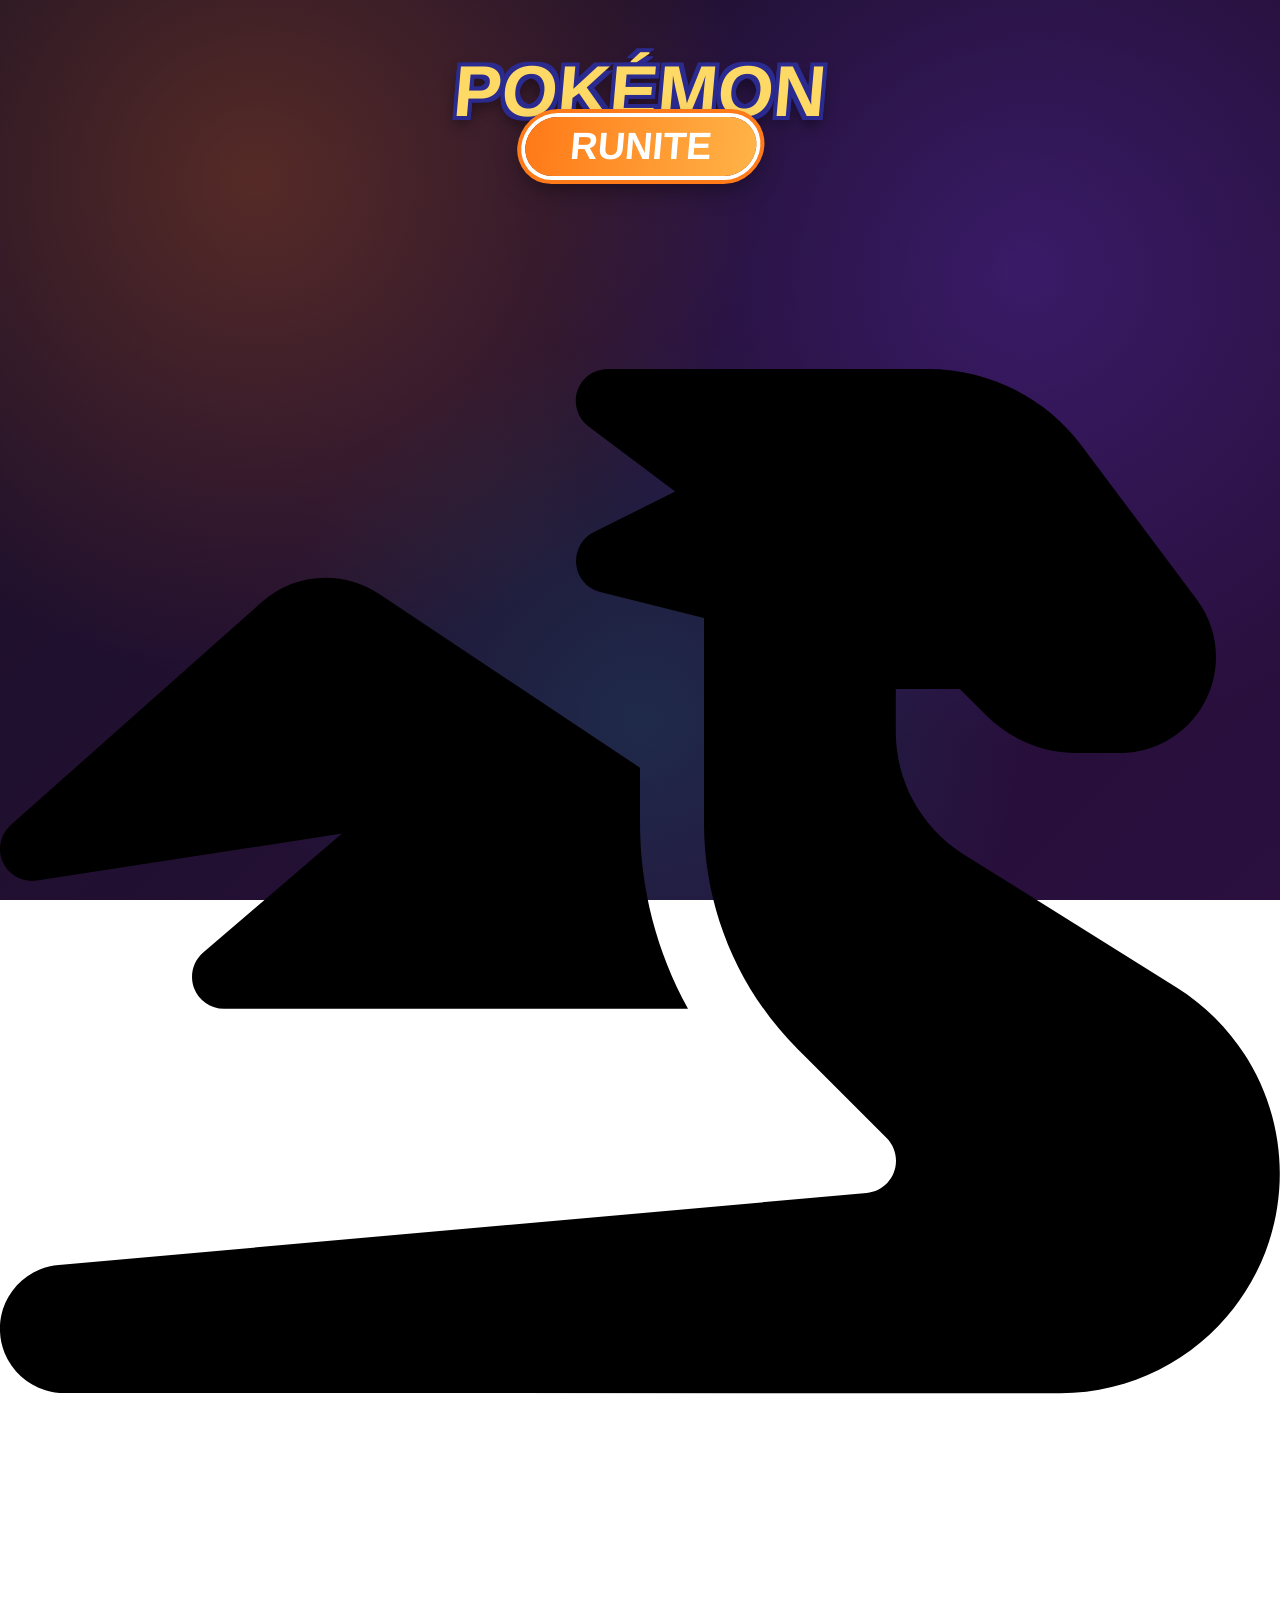
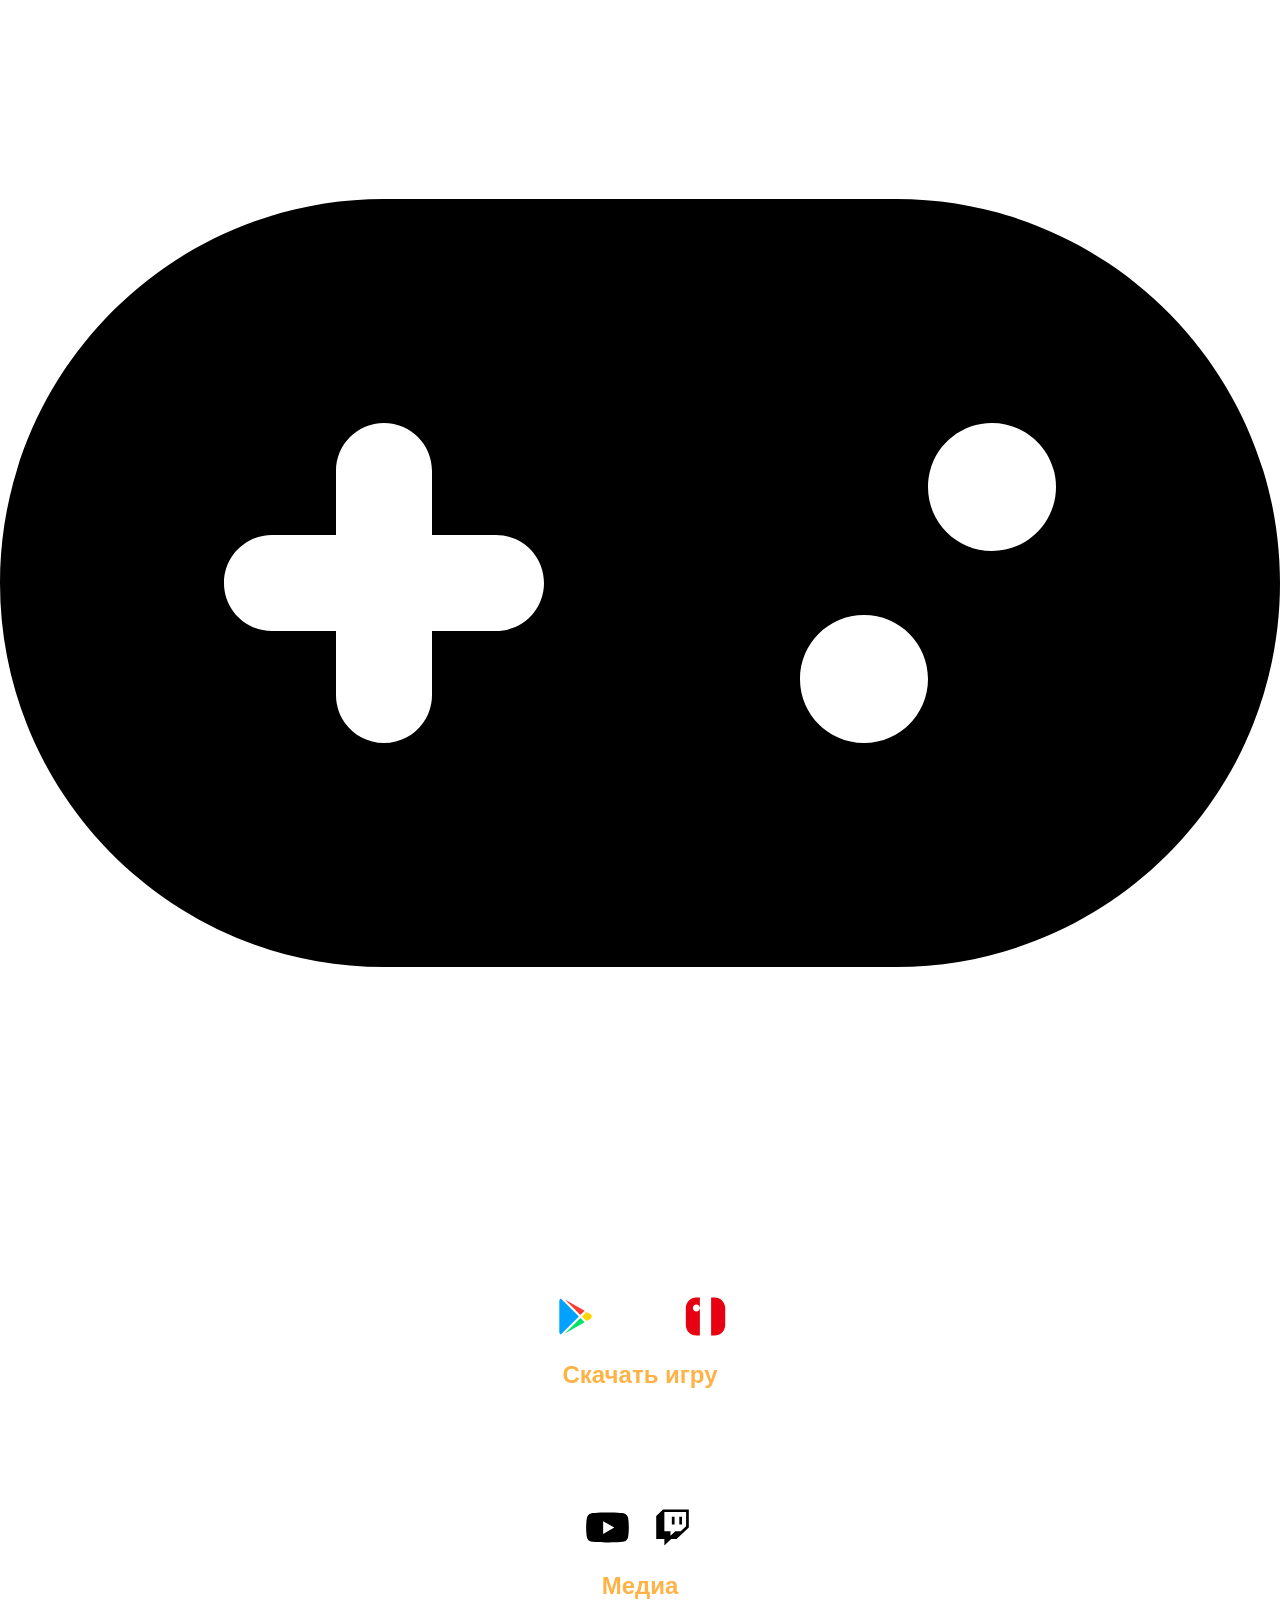
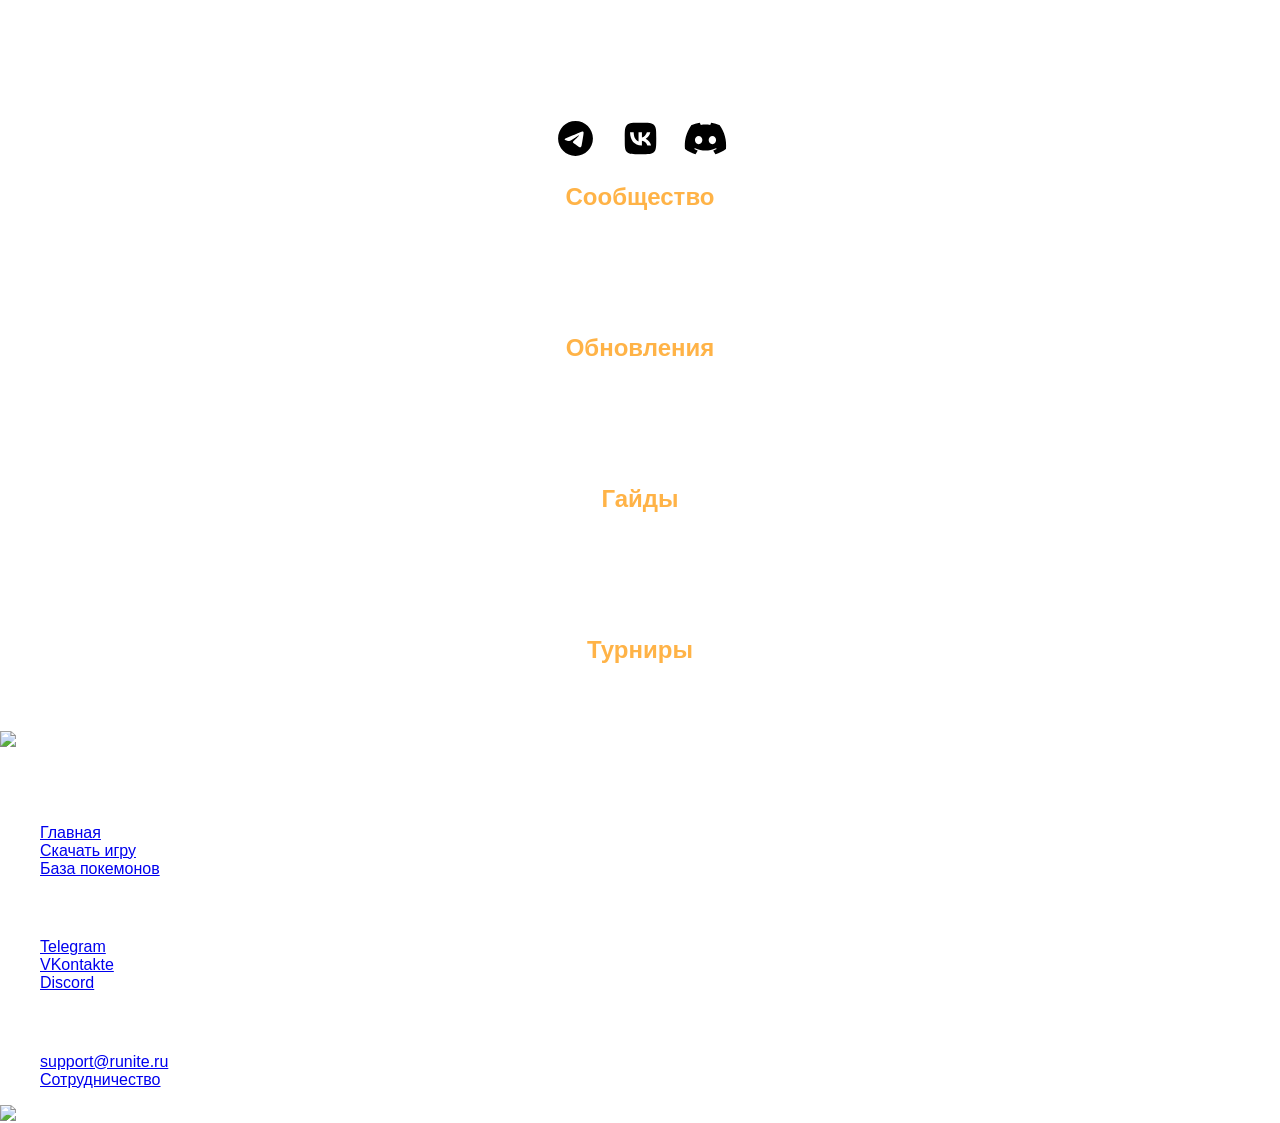
==== index.html @ 17626d9e "Rename index.html.txt to index.html" ====
<!DOCTYPE html>
<html lang="ru">
<head>
    <meta charset="UTF-8">
    <meta name="viewport" content="width=device-width, initial-scale=1.0">
    <title>RUNITE - Pokémon Unite Community</title>
    <style>
        body {
            margin: 0;
            font-family: 'Arial Black', Gadget, sans-serif;
            color: white;
            min-height: 100vh;
            background:
                radial-gradient(circle at 20% 20%, rgba(255,122,24,0.25), transparent 40%),
                radial-gradient(circle at 80% 30%, rgba(122,60,255,0.25), transparent 40%),
                radial-gradient(circle at 50% 80%, rgba(0,194,194,0.15), transparent 40%),
                linear-gradient(135deg, #1a1026, #2a0f3f);
            background-attachment: fixed;
        }

        .background {
            position: fixed;
            width: 100%;
            height: 100%;
            z-index: -1;
            display: grid;
            grid-template-columns: repeat(6, 1fr);
            opacity: 0.1;
        }
        .background div { border: 1px solid rgba(255,255,255,0.05); }

        .logo {
            text-align: center;
            margin: 50px 0;
            text-transform: uppercase;
        }
        .pokemon-text {
            font-size: 72px;
            font-weight: 900;
            color: #ffd966;
            text-shadow: -4px -4px 0 #2a2a8f, 4px -4px 0 #2a2a8f, -4px 4px 0 #2a2a8f, 4px 4px 0 #2a2a8f, 0px 8px 15px rgba(0,0,0,0.6);
            transform: skew(-5deg);
        }
        .unite-text {
            display: inline-block;
            font-size: 38px;
            font-weight: bold;
            padding: 8px 45px;
            border-radius: 50px;
            background: linear-gradient(90deg, #ff7a18, #ffb347);
            color: white;
            box-shadow: 0 0 0 4px white, 0 0 0 8px #ff7a18, 0 10px 25px rgba(0,0,0,0.5);
            transform: skew(-5deg) translateY(-15px);
        }

       <!-- Пузыри -->

<div class="top-bubbles">
    <a href="#" class="bubble bubble-squads">
        <svg viewBox="0 0 640 640"><path d="M352 188.5L300.1 175.5C293.6 173.9 288.8 168.4 288.1 161.7C287.4 155 290.9 148.6 296.8 145.6L337.6 125.2L294.3 92.7C288.8 88.6 286.5 81.4 288.7 74.8C290.9 68.2 297.1 64 304 64L464 64C494.2 64 522.7 78.2 540.8 102.4L598.4 179.2C604.6 187.5 608 197.6 608 208C608 234.5 586.5 256 560 256L538.5 256C521.5 256 505.2 249.3 493.2 237.3L479.9 224L447.9 224L447.9 245.5C447.9 270.3 460.7 293.4 481.7 306.6L588.3 373.2C620.4 393.3 639.9 428.4 639.9 466.3C639.9 526.9 590.8 576.1 530.1 576.1L32.3 576C29 576 25.7 575.6 22.7 574.6C13.5 571.8 6 565 2.3 556C1 552.7 .1 549.1 0 545.3C-.2 541.6 .3 538 1.3 534.6C4.1 525.4 10.9 517.9 19.9 514.2C22.9 513 26.1 512.2 29.4 512L433.3 476C441.6 475.3 448 468.3 448 459.9C448 455.6 446.3 451.5 443.3 448.5L398.9 404.1C368.9 374.1 352 333.4 352 291L352 188.5zM130.9 180.5C147.2 166 171.3 164.3 189.4 176.4L320 263.4L320 290.9C320 323.7 328.4 355.7 344 383.9L112 383.9C105.3 383.9 99.3 379.7 97 373.5C94.7 367.3 96.5 360.2 101.6 355.8L171 296.3L18.4 319.8C11.4 320.9 4.5 317.2 1.5 310.8C-1.5 304.4 .1 296.8 5.4 292L130.9 180.5z"/></svg>
        <span>Отряды</span>
    </a>
    <a href="#" class="bubble bubble-players">
        <svg viewBox="0 0 640 640"><path d="M448 128C554 128 640 214 640 320C640 426 554 512 448 512L192 512C86 512 0 426 0 320C0 214 86 128 192 128L448 128zM192 240C178.7 240 168 250.7 168 264L168 296L136 296C122.7 296 112 306.7 112 320C112 333.3 122.7 344 136 344L168 344L168 376C168 389.3 178.7 400 192 400C205.3 400 216 389.3 216 376L216 344L248 344C261.3 344 272 333.3 272 320C272 306.7 261.3 296 248 296L216 296L216 264C216 250.7 205.3 240 192 240zM432 336C414.3 336 400 350.3 400 368C400 385.7 414.3 400 432 400C449.7 400 464 385.7 464 368C464 350.3 449.7 336 432 336zM496 240C478.3 240 464 254.3 464 272C464 289.7 478.3 304 496 304C513.7 304 528 289.7 528 272C528 254.3 513.7 240 496 240z"/></svg>
        <span>Игроки</span>
    </a>
</div>
        .sections {
            display: grid;
            grid-template-columns: repeat(3, 1fr);
            gap: 30px;
            padding: 20px;
            max-width: 1100px;
            margin: 0 auto 60px;
        }

        .card {
            background: rgba(255, 255, 255, 0.07);
            backdrop-filter: blur(10px);
            border: 1px solid rgba(255,255,255,0.1);
            padding: 40px 20px;
            border-radius: 24px;
            text-align: center;
            transition: all 0.3s cubic-bezier(0.175, 0.885, 0.32, 1.275);
            cursor: pointer;
        }

        .card:hover {
            transform: translateY(-10px);
            background: rgba(255, 255, 255, 0.12);
            box-shadow: 0 15px 35px rgba(0,0,0,0.4);
        }

        .card h3 { color: #ffb347; margin: 15px 0 10px; font-size: 24px; }
        .card p { margin: 0; opacity: 0.7; font-size: 14px; font-family: sans-serif; }

        .icon-box {
            height: 60px;
            display: flex;
            align-items: center;
            justify-content: center;
            gap: 20px;
            margin-bottom: 15px;
        }

        .icon-svg { width: 45px; height: 45px; transition: 0.3s; }
        .apple-brand { fill: white; filter: drop-shadow(0 0 5px rgba(255,255,255,0.2)); }
        .nintendo-brand { fill: #E60012; }

        @media (max-width: 992px) { .sections { grid-template-columns: repeat(2, 1fr); } }
        @media (max-width: 600px) {
            .sections { grid-template-columns: 1fr; }
            .pokemon-text { font-size: 48px; }
            .unite-text { font-size: 26px; }
        }
    </style>
</head>
<body>

<div class="background">
    <div></div><div></div><div></div><div></div><div></div><div></div>
    <div></div><div></div><div></div><div></div><div></div><div></div>
    <div></div><div></div><div></div><div></div><div></div><div></div>
</div>

<div class="logo">
    <div class="pokemon-text">POKÉMON</div>
    <div class="unite-text">RUNITE</div>
</div>

<div class="top-bubbles">
    <div class="bubble bubble-squads">
        <svg viewBox="0 0 640 640"><path d="M352 188.5L300.1 175.5C293.6 173.9 288.8 168.4 288.1 161.7C287.4 155 290.9 148.6 296.8 145.6L337.6 125.2L294.3 92.7C288.8 88.6 286.5 81.4 288.7 74.8C290.9 68.2 297.1 64 304 64L464 64C494.2 64 522.7 78.2 540.8 102.4L598.4 179.2C604.6 187.5 608 197.6 608 208C608 234.5 586.5 256 560 256L538.5 256C521.5 256 505.2 249.3 493.2 237.3L479.9 224L447.9 224L447.9 245.5C447.9 270.3 460.7 293.4 481.7 306.6L588.3 373.2C620.4 393.3 639.9 428.4 639.9 466.3C639.9 526.9 590.8 576.1 530.1 576.1L32.3 576C29 576 25.7 575.6 22.7 574.6C13.5 571.8 6 565 2.3 556C1 552.7 .1 549.1 0 545.3C-.2 541.6 .3 538 1.3 534.6C4.1 525.4 10.9 517.9 19.9 514.2C22.9 513 26.1 512.2 29.4 512L433.3 476C441.6 475.3 448 468.3 448 459.9C448 455.6 446.3 451.5 443.3 448.5L398.9 404.1C368.9 374.1 352 333.4 352 291L352 188.5zM130.9 180.5C147.2 166 171.3 164.3 189.4 176.4L320 263.4L320 290.9C320 323.7 328.4 355.7 344 383.9L112 383.9C105.3 383.9 99.3 379.7 97 373.5C94.7 367.3 96.5 360.2 101.6 355.8L171 296.3L18.4 319.8C11.4 320.9 4.5 317.2 1.5 310.8C-1.5 304.4 .1 296.8 5.4 292L130.9 180.5z"/></svg>
        <span>Отряды</span>
    </div>
    <div class="bubble bubble-players">
        <svg viewBox="0 0 640 640"><path d="M448 128C554 128 640 214 640 320C640 426 554 512 448 512L192 512C86 512 0 426 0 320C0 214 86 128 192 128L448 128zM192 240C178.7 240 168 250.7 168 264L168 296L136 296C122.7 296 112 306.7 112 320C112 333.3 122.7 344 136 344L168 344L168 376C168 389.3 178.7 400 192 400C205.3 400 216 389.3 216 376L216 344L248 344C261.3 344 272 333.3 272 320C272 306.7 261.3 296 248 296L216 296L216 264C216 250.7 205.3 240 192 240zM432 336C414.3 336 400 350.3 400 368C400 385.7 414.3 400 432 400C449.7 400 464 385.7 464 368C464 350.3 449.7 336 432 336zM496 240C478.3 240 464 254.3 464 272C464 289.7 478.3 304 496 304C513.7 304 528 289.7 528 272C528 254.3 513.7 240 496 240z"/></svg>
        <span>Игроки</span>
    </div>
</div>

<div class="sections">

  <a href="download.html" style="text-decoration: none; color: inherit;">
    <div class="card">
        <div class="icon-box">
            <svg class="icon-svg" viewBox="0 0 640 640">
                <path fill="#FF3B30" d="M389.6 298.3L168.9 77L449.7 238.2L389.6 298.3z"/>
                <path fill="#00A1FF" d="M111.3 64C98.3 70.8 89.6 83.2 89.6 99.3L89.6 540.6C89.6 556.7 98.3 569.1 111.3 575.9L367.9 319.9L111.3 64z"/>
                <path fill="#FFD400" d="M536.5 289.6L477.6 255.5L411.9 320L477.6 384.5L537.7 350.4C555.7 336.1 555.7 303.9 536.5 289.6z"/>
                <path fill="#00E26B" d="M168.9 563L449.7 401.8L389.6 341.7L168.9 563z"/>
            </svg>
            <svg class="icon-svg apple-brand" viewBox="0 0 640 640">
                <path d="M496 96L144 96C117.5 96 96 117.5 96 144L96 496C96 522.5 117.5 544 144 544L496 544C522.5 544 544 522.5 544 496L544 144C544 117.5 522.5 96 496 96zM223 448.5C217.5 458.1 205.2 461.3 195.7 455.8C186.1 450.3 182.9 438 188.4 428.5L202.7 403.8C218.8 398.9 232 402.7 242.3 415.2L223 448.5zM361.9 394.6L180 394.6C169 394.6 160 385.6 160 374.6C160 363.6 169 354.6 180 354.6L231 354.6L296.4 241.4L275.9 206C270.4 196.4 273.7 184.2 283.2 178.7C292.8 173.2 305 176.5 310.5 186L319.4 201.4L328.3 186C333.8 176.4 346.1 173.2 355.6 178.7C365.2 184.2 368.4 196.5 362.9 206L277.1 354.6L339.2 354.6C359.4 354.6 370.7 378.3 361.9 394.6zM460 394.6L431 394.6L450.6 428.5C456.1 438.1 452.8 450.3 443.3 455.8C433.7 461.3 421.5 458 416 448.5C383.1 391.6 358.5 348.8 342 320.4C325.3 291.4 337.2 262.4 349.1 252.6C362.2 275.3 381.8 309.3 408 354.6L460 354.6C471 354.6 480 363.6 480 374.6C480 385.7 471 394.6 460 394.6z"/>
            </svg>
            <svg class="icon-svg nintendo-brand" viewBox="0 0 512 512"><path d="M152 40c-66 0-120 54-120 120v192c0 66 54 120 120 120h40V40h-40zm0 160c-22.1 0-40-17.9-40-40s17.9-40 40-40 40 17.9 40 40-17.9 40-40 40zM320 40h40c66 0 120 54 120 120v192c0 66-54 120-120 120h-40V40zm40 272c22.1 0 40 17.9 40 40s-17.9 40-40 40-40-17.9-40-40 17.9-40 40-40z"/></svg>
        </div>
        <h3>Скачать игру</h3>
        <p>На всех платформах</p>
    </div>
</a>

        <!-- МЕДИА -->
    <div class="card">
        <div class="icon-box">
            <!-- YouTube -->
            <svg class="icon-svg youtube" viewBox="0 0 576 512">
                <path d="M549.7 124.1c-6.3-23.7-24.8-42.3-48.3-48.6C458.8 64 288 64 288 64S117.2 64 74.6 75.5c-23.5 6.3-42 24.9-48.3 48.6-11.4 42.9-11.4 132.3-11.4 132.3s0 89.4 11.4 132.3c6.3 23.7 24.8 41.5 48.3 47.8C117.2 448 288 448 288 448s170.8 0 213.4-11.5c23.5-6.3 42-24.2 48.3-47.8 11.4-42.9 11.4-132.3 11.4-132.3s0-89.4-11.4-132.3zm-317.5 213.5V175.2l142.7 81.2-142.7 81.2z"/>
            </svg>
            <!-- Twitch -->
            <svg class="icon-svg twitch" viewBox="0 0 640 640">
                <path d="M455.4 167.5L416.8 167.5L416.8 277.2L455.4 277.2L455.4 167.5zM349.2 167L310.6 167L310.6 276.8L349.2 276.8L349.2 167zM185 64L88.5 155.4L88.5 484.6L204.3 484.6L204.3 576L300.8 484.6L378.1 484.6L551.9 320L551.9 64L185 64zM513.3 301.8L436.1 374.9L358.9 374.9L291.3 438.9L291.3 374.9L204.4 374.9L204.4 100.6L513.3 100.6L513.3 301.8z"/>
            </svg>
        </div>
        <h3>Медиа</h3>
        <p>YouTube • Twitch</p>
    </div>


        <!-- СООБЩЕСТВО -->
    <div class="card">
        <div class="icon-box">
            <!-- Telegram -->
            <svg class="icon-svg telegram" viewBox="0 0 640 640">
                <path d="M320 72C183 72 72 183 72 320C72 457 183 568 320 568C457 568 568 457 568 320C568 183 457 72 320 72zM435 240.7C431.3 279.9 415.1 375.1 406.9 419C403.4 437.6 396.6 443.8 390 444.4C375.6 445.7 364.7 434.9 350.7 425.7C328.9 411.4 316.5 402.5 295.4 388.5C270.9 372.4 286.8 363.5 300.7 349C304.4 345.2 367.8 287.5 369 282.3C369.2 281.6 369.3 279.2 367.8 277.9C366.3 276.6 364.2 277.1 362.7 277.4C360.5 277.9 325.6 300.9 258.1 346.5C248.2 353.3 239.2 356.6 231.2 356.4C222.3 356.2 205.3 351.4 192.6 347.3C177.1 342.3 164.7 339.6 165.8 331C166.4 326.5 172.5 322 184.2 317.3C256.5 285.8 304.7 265 328.8 255C397.7 226.4 412 221.4 421.3 221.2C423.4 221.2 427.9 221.7 430.9 224.1C432.9 225.8 434.1 228.2 434.4 230.8C434.9 234 435 237.3 434.8 240.6z"/>
            </svg>
            <!-- VK -->
            <svg class="icon-svg vk" viewBox="0 0 640 640">
                <path d="M127.5 127.5C96 159 96 209.7 96 311L96 329C96 430.3 96 481 127.5 512.5C159 544 209.7 544 311 544L328.9 544C430.3 544 481 544 512.4 512.5C543.8 481 544 430.3 544 329L544 311.1C544 209.7 544 159 512.5 127.6C481 96.2 430.3 96 329 96L311 96C209.7 96 159 96 127.5 127.5zM171.6 232.3L222.7 232.3C224.4 317.8 262.1 354 292 361.5L292 232.3L340.2 232.3L340.2 306C369.7 302.8 400.7 269.2 411.1 232.3L459.3 232.3C455.4 251.5 447.5 269.6 436.2 285.6C424.9 301.6 410.5 315.1 393.7 325.2C412.4 334.5 428.9 347.6 442.1 363.7C455.3 379.8 465 398.6 470.4 418.7L417.4 418.7C412.5 401.2 402.6 385.6 388.8 373.7C375 361.8 358.1 354.3 340.1 352.1L340.1 418.7L334.3 418.7C232.2 418.7 174 348.7 171.5 232.2z"/>
            </svg>
            <!-- Discord -->
            <svg class="icon-svg discord" viewBox="0 0 640 640">
                <path d="M524.5 133.8C524.3 133.5 524.1 133.2 523.7 133.1C485.6 115.6 445.3 103.1 404 96C403.6 95.9 403.2 96 402.9 96.1C402.6 96.2 402.3 96.5 402.1 96.9C396.6 106.8 391.6 117.1 387.2 127.5C342.6 120.7 297.3 120.7 252.8 127.5C248.3 117 243.3 106.8 237.7 96.9C237.5 96.6 237.2 96.3 236.9 96.1C236.6 95.9 236.2 95.9 235.8 95.9C194.5 103 154.2 115.5 116.1 133C115.8 133.1 115.5 133.4 115.3 133.7C39.1 247.5 18.2 358.6 28.4 468.2C28.4 468.5 28.5 468.7 28.6 469C28.7 469.3 28.9 469.4 29.1 469.6C73.5 502.5 123.1 527.6 175.9 543.8C176.3 543.9 176.7 543.9 177 543.8C177.3 543.7 177.7 543.4 177.9 543.1C189.2 527.7 199.3 511.3 207.9 494.3C208 494.1 208.1 493.8 208.1 493.5C208.1 493.2 208.1 493 208 492.7C207.9 492.4 207.8 492.2 207.6 492.1C207.4 492 207.2 491.8 206.9 491.7C191.1 485.6 175.7 478.3 161 469.8C160.7 469.6 160.5 469.4 160.3 469.2C160.1 469 160 468.6 160 468.3C160 468 160 467.7 160.2 467.4C160.4 467.1 160.5 466.9 160.8 466.7C163.9 464.4 167 462 169.9 459.6C170.2 459.4 170.5 459.2 170.8 459.2C171.1 459.2 171.5 459.2 171.8 459.3C268 503.2 372.2 503.2 467.3 459.3C467.6 459.2 468 459.1 468.3 459.1C468.6 459.1 469 459.3 469.2 459.5C472.1 461.9 475.2 464.4 478.3 466.7C478.5 466.9 478.7 467.1 478.9 467.4C479.1 467.7 479.1 468 479.1 468.3C479.1 468.6 479 468.9 478.8 469.2C478.6 469.5 478.4 469.7 478.2 469.8C463.5 478.4 448.2 485.7 432.3 491.6C432.1 491.7 431.8 491.8 431.6 492C431.4 492.2 431.3 492.4 431.2 492.7C431.1 493 431.1 493.2 431.1 493.5C431.1 493.8 431.2 494 431.3 494.3C440.1 511.3 450.1 527.6 461.3 543.1C461.5 543.4 461.9 543.7 462.2 543.8C462.5 543.9 463 543.9 463.3 543.8C516.2 527.6 565.9 502.5 610.4 469.6C610.6 469.4 610.8 469.2 610.9 469C611 468.8 611.1 468.5 611.1 468.2C623.4 341.4 590.6 231.3 524.2 133.7zM222.5 401.5C193.5 401.5 169.7 374.9 169.7 342.3C169.7 309.7 193.1 283.1 222.5 283.1C252.2 283.1 275.8 309.9 275.3 342.3C275.3 375 251.9 401.5 222.5 401.5zM417.9 401.5C388.9 401.5 365.1 374.9 365.1 342.3C365.1 309.7 388.5 283.1 417.9 283.1C447.6 283.1 471.2 309.9 470.7 342.3C470.7 375 447.5 401.5 417.9 401.5z"/>
            </svg>
        </div>
        <h3>Сообщество</h3>
        <p>Telegram • VK • Discord</p>
    </div>


       <!-- ОБНОВЛЕНИЯ -->
    <div class="card update-card-main">
        <div class="card-bg-image" style="background-image: url('https://unite.pokemon.com/images/news/articles/pokemon-unite-fourth-anniversary-producer-letter/thumbnail-2x.jpg');"></div>
        <div class="card-overlay"></div>
        <div class="card-content">
            <h3>Обновления</h3>
            <p>Новости и патчи</p>
        </div>
    </div>


    <div class="card guides-card">
        <h3>Гайды</h3>
        <p>Тактики и сборки</p>
    </div>

    <div class="card tournament-card">
        <h3>Турниры</h3>
        <p>Стань чемпионом</p>
    </div>
</div>

<footer class="footer-main">
    <!-- ЛЕВАЯ ЧАСТЬ: Иконка приложения -->
    <div class="footer-brand">
        <img src="https://archives.bulbagarden.net/media/upload/9/90/Pok%C3%A9mon_UNITE_icon_Android_1.22.1.1.png" alt="Pokémon UNITE" class="app-icon">
        <div style="font-size: 12px; opacity: 0.5;">v.1.22.1.1</div>
    </div>

    <!-- ЦЕНТРАЛЬНАЯ ЧАСТЬ: Колонки навигации -->
    <div class="footer-columns">
        <div class="footer-col">
            <h4>Навигация</h4> 
            <ul>
                <li><a href="index.html">Главная</a></li>
                <li><a href="download.html">Скачать игру</a></li>
                <li><a href="#">База покемонов</a></li>
            </ul>
        </div>

        <div class="footer-col">
            <h4>Сообщество</h4>
            <ul>
                <li><a href="https://t.me/+zM2StXnFbMEyZmMy">Telegram</a></li>
                <li><a href="#">VKontakte</a></li>
                <li><a href="#">Discord</a></li>
            </ul>
        </div>

        <div class="footer-col">
            <h4>Контакты</h4>
            <ul>
                <li><a href="mailto:support@runite.ru">support@runite.ru</a></li>
                <li><a href="https://t.me/@KingEraklion">Сотрудничество</a></li>
            </ul>
        </div>
    </div>

    <!-- ПРАВАЯ ЧАСТЬ: Горизонтальный логотип -->
    <div class="footer-logo-right">
        <img src="https://unite.pokemon.com/images/footer/unite-logo-2x.png" alt="Pokémon UNITE Logo" class="unite-logo-footer">
    </div>
</footer>


</body>
</html>
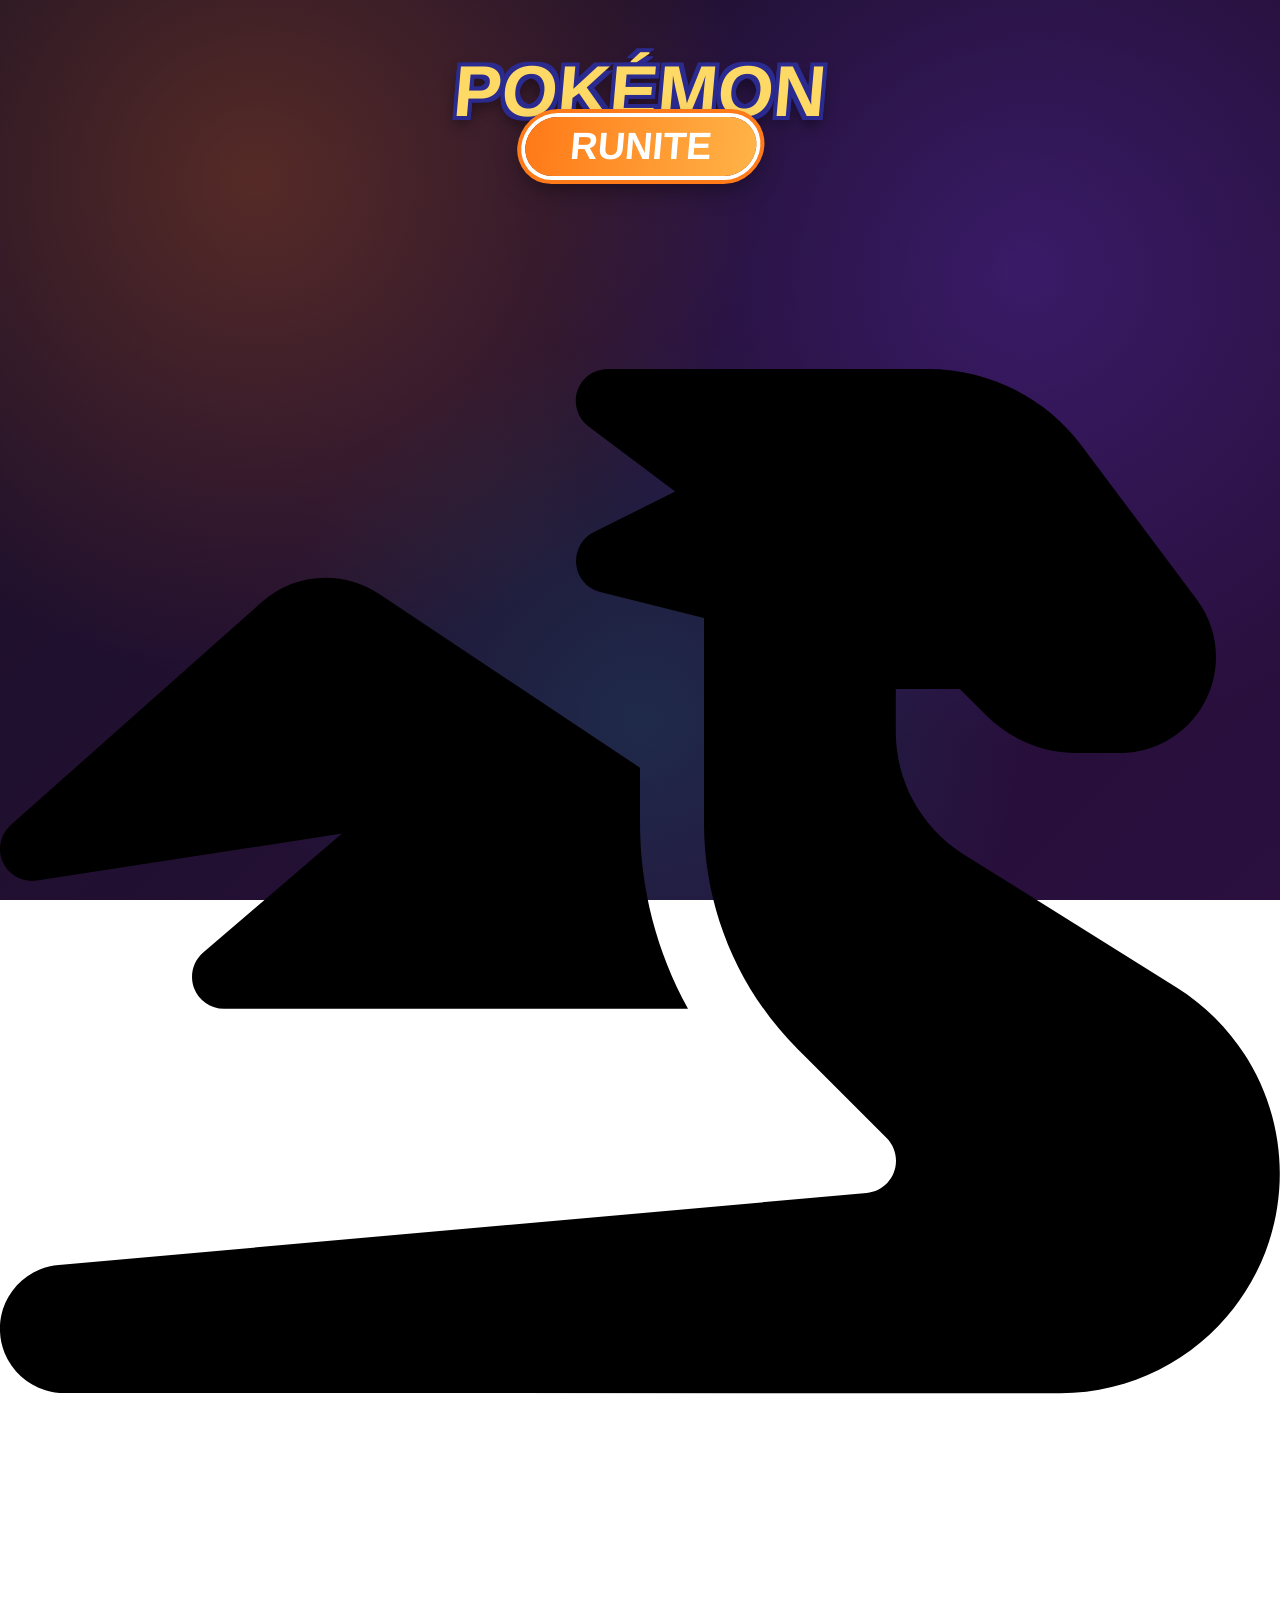
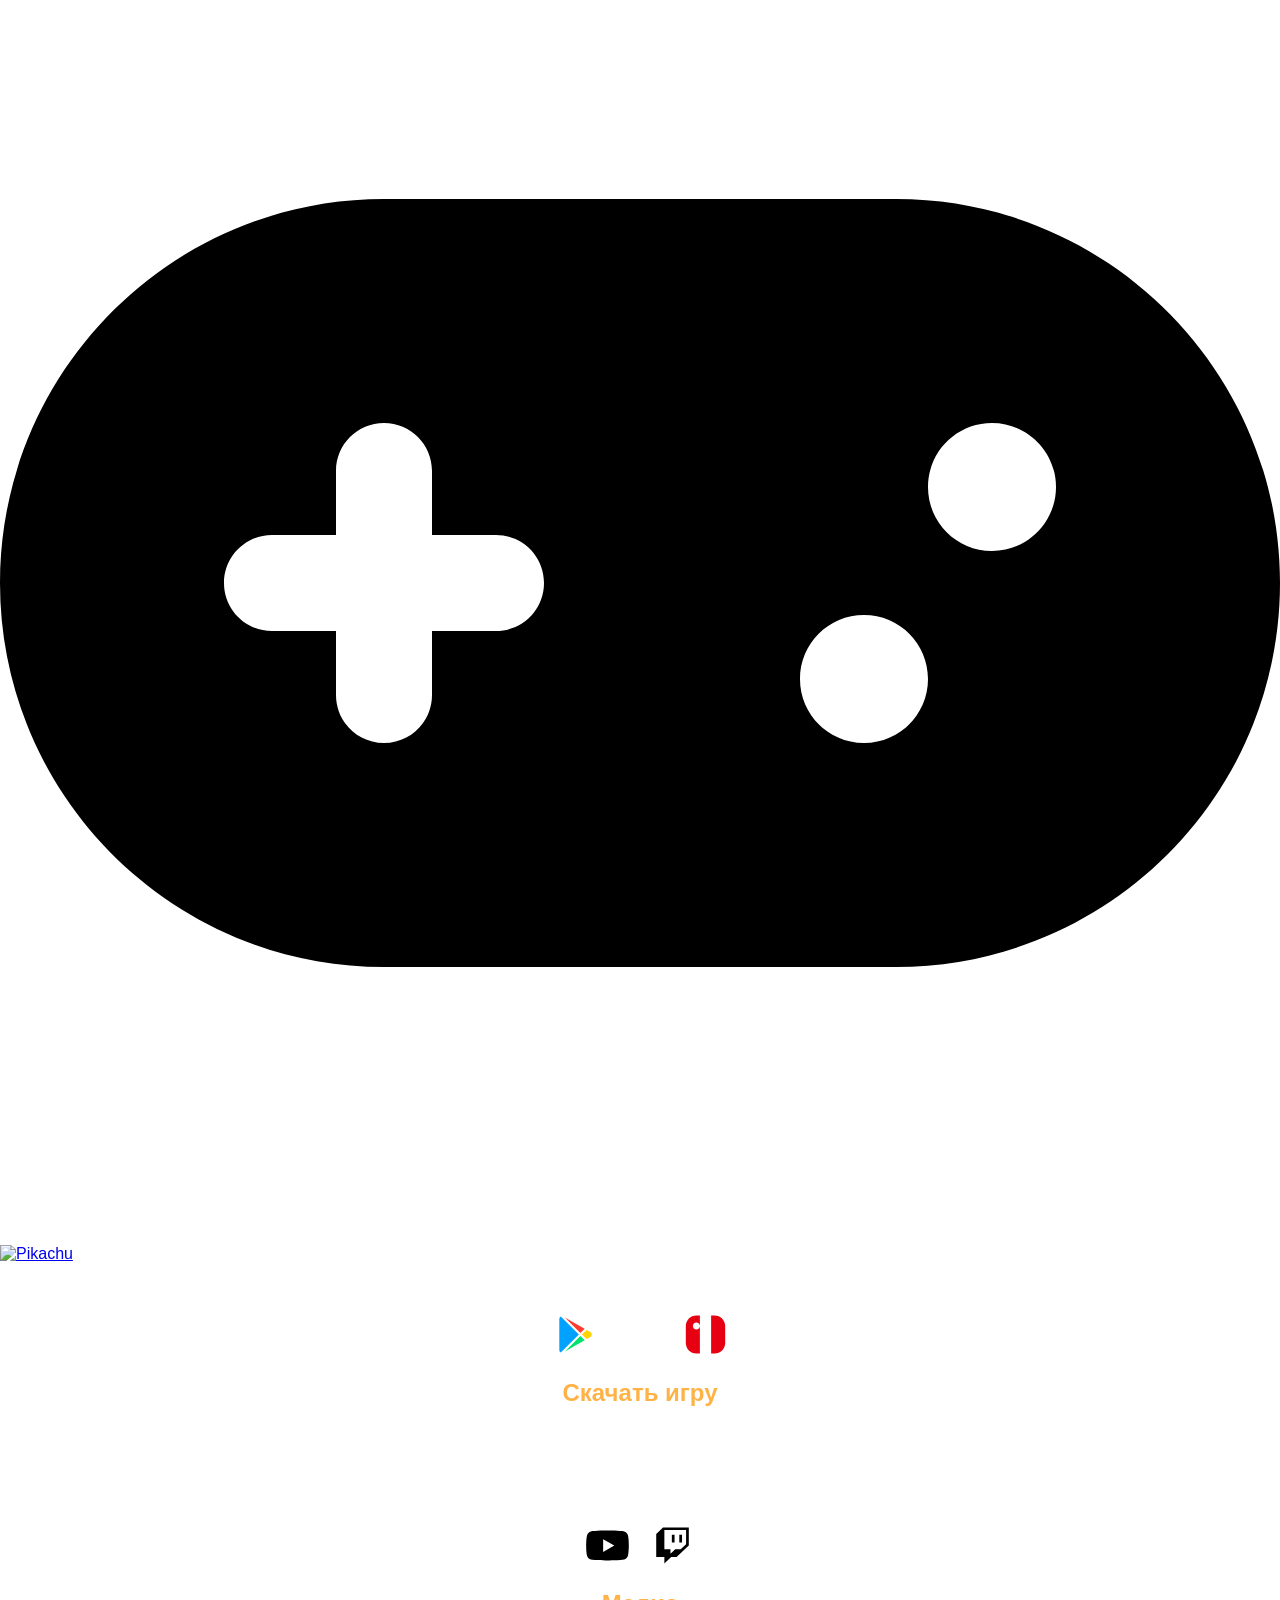
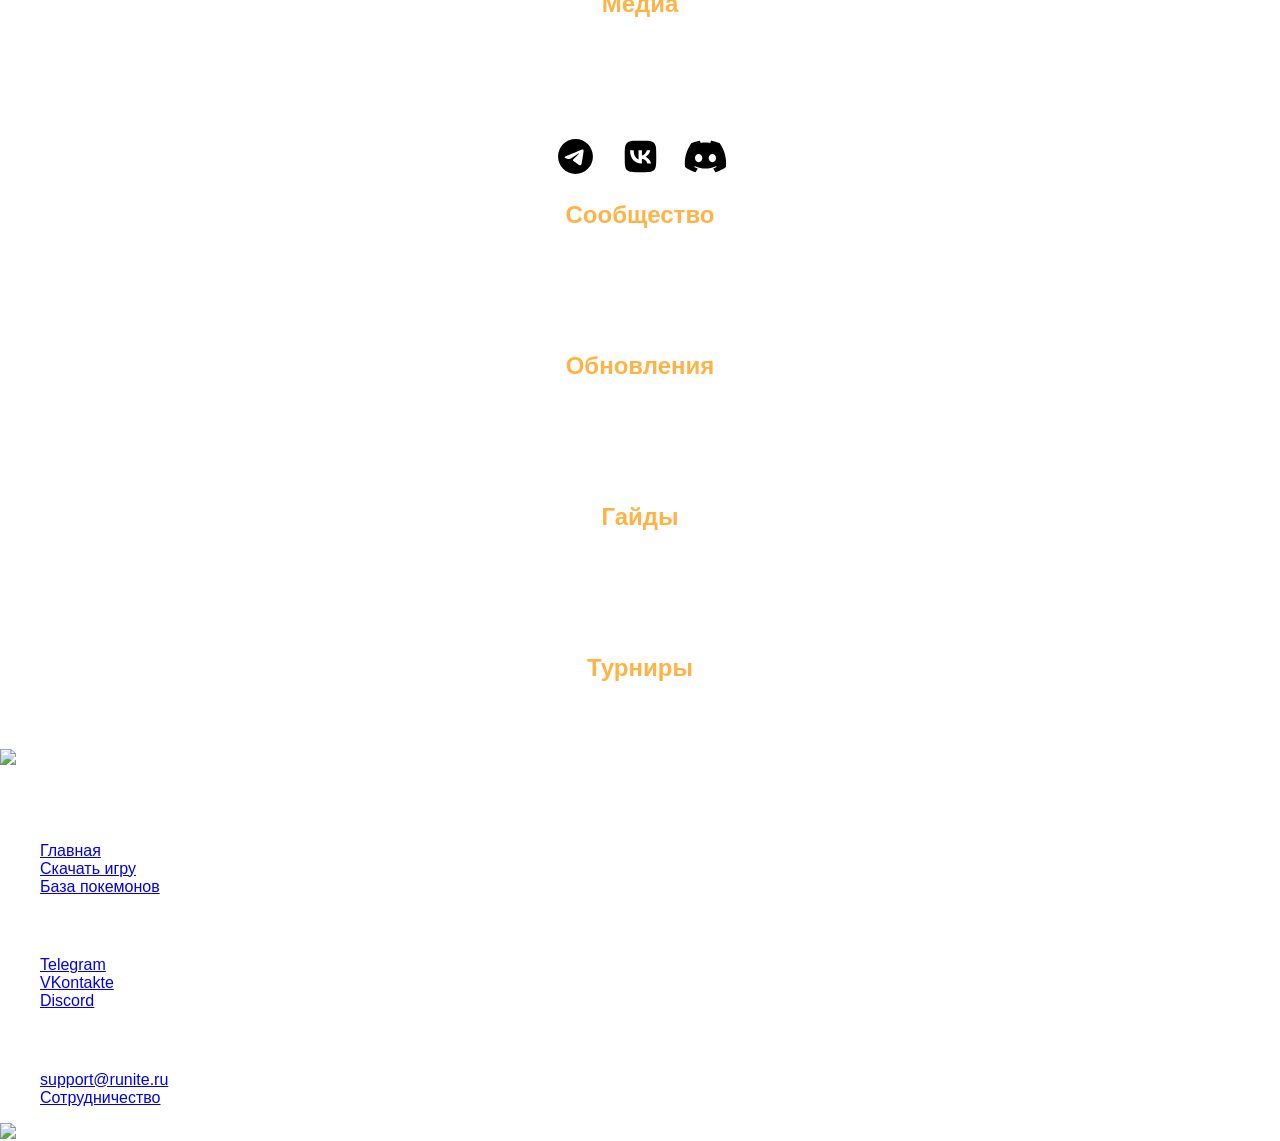
==== commit 893f0be3: "index.html" ====
--- a/index.html
+++ b/index.html
@@ -1,6 +1,8 @@
 <!DOCTYPE html>
 <html lang="ru">
-<head>
+<head> 
+<link rel="stylesheet" href="style.css">
+
     <meta charset="UTF-8">
     <meta name="viewport" content="width=device-width, initial-scale=1.0">
     <title>RUNITE - Pokémon Unite Community</title>
@@ -137,6 +139,11 @@
         <svg viewBox="0 0 640 640"><path d="M448 128C554 128 640 214 640 320C640 426 554 512 448 512L192 512C86 512 0 426 0 320C0 214 86 128 192 128L448 128zM192 240C178.7 240 168 250.7 168 264L168 296L136 296C122.7 296 112 306.7 112 320C112 333.3 122.7 344 136 344L168 344L168 376C168 389.3 178.7 400 192 400C205.3 400 216 389.3 216 376L216 344L248 344C261.3 344 272 333.3 272 320C272 306.7 261.3 296 248 296L216 296L216 264C216 250.7 205.3 240 192 240zM432 336C414.3 336 400 350.3 400 368C400 385.7 414.3 400 432 400C449.7 400 464 385.7 464 368C464 350.3 449.7 336 432 336zM496 240C478.3 240 464 254.3 464 272C464 289.7 478.3 304 496 304C513.7 304 528 289.7 528 272C528 254.3 513.7 240 496 240z"/></svg>
         <span>Игроки</span>
     </div>
+<a href="pokemon-base.html" class="bubble bubble-wiki-img">
+    <div class="bubble-img-container">
+        <img src="https://archives.bulbagarden.net/media/upload/d/d6/Pok%C3%A9mon_UNITE_icon_Android_1.3.1.png" alt="Pikachu">
+    </div>
+</a>
 </div>
 
 <div class="sections">
